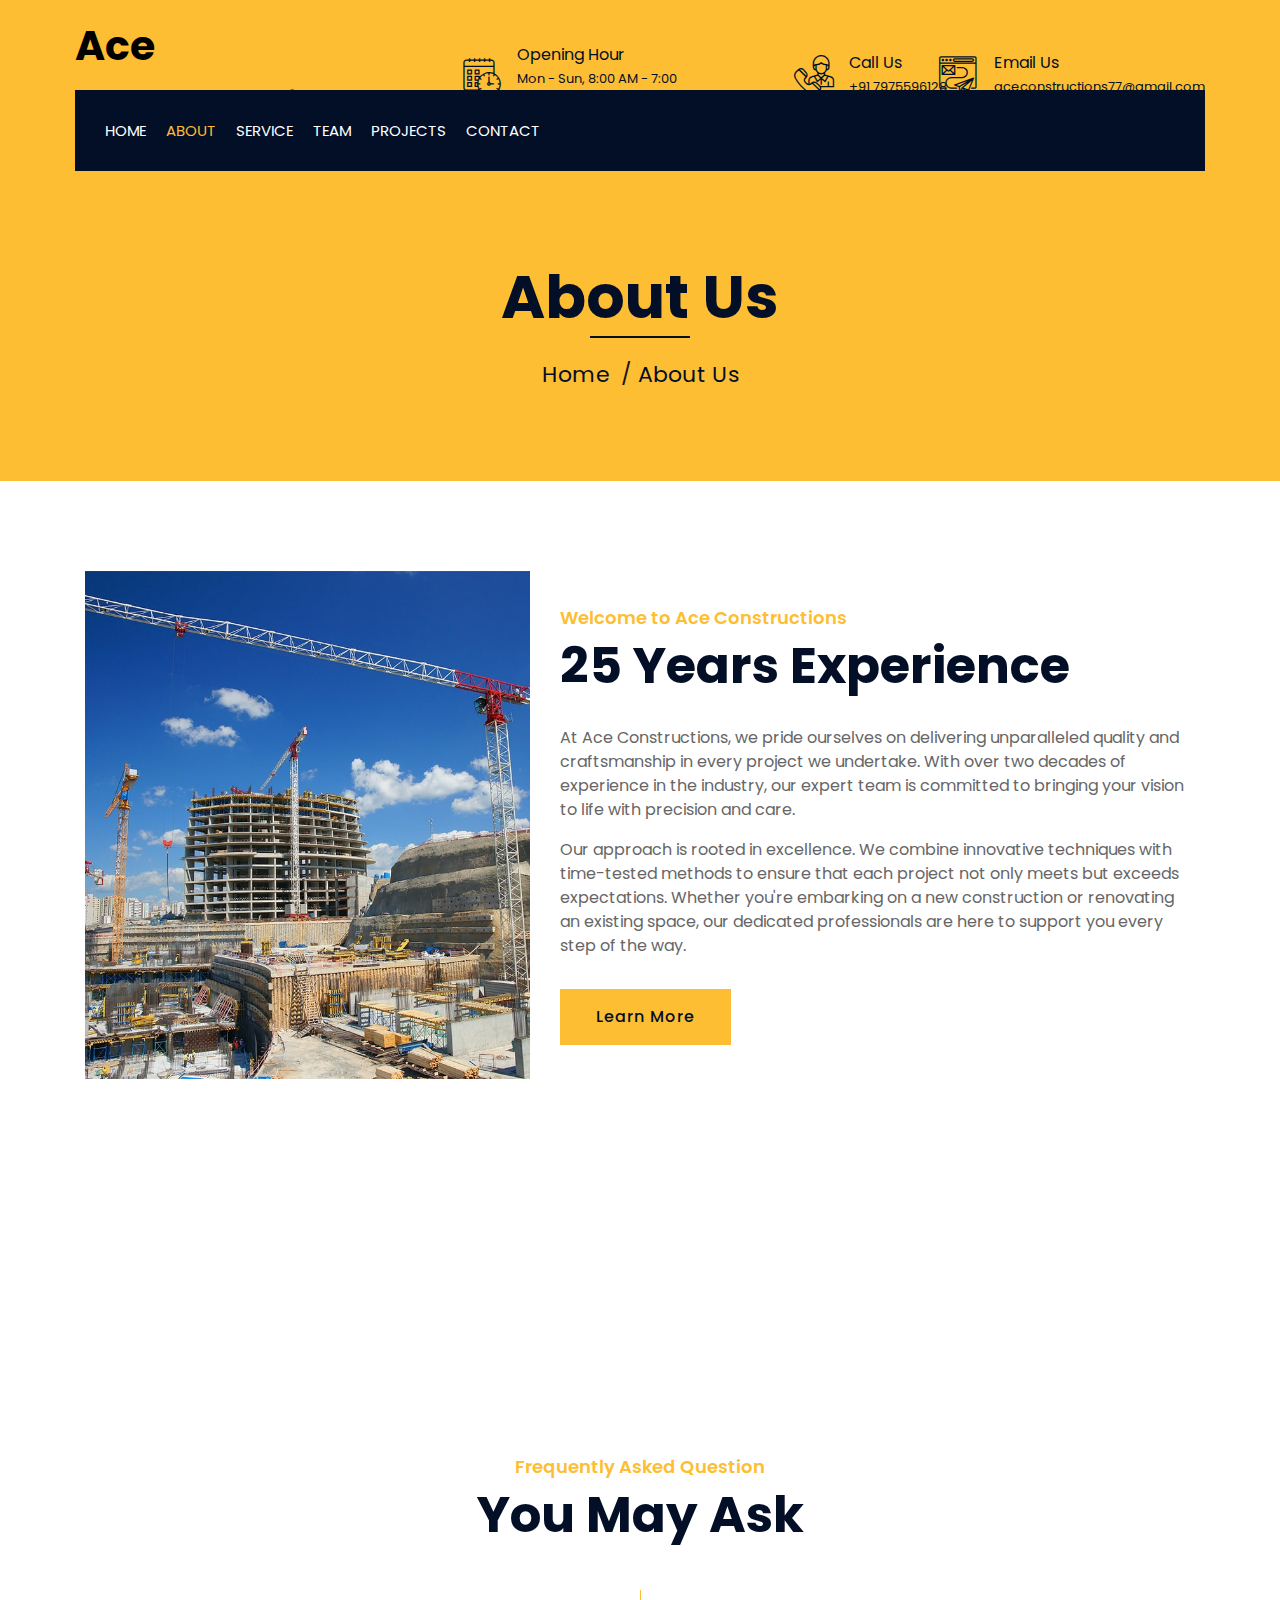
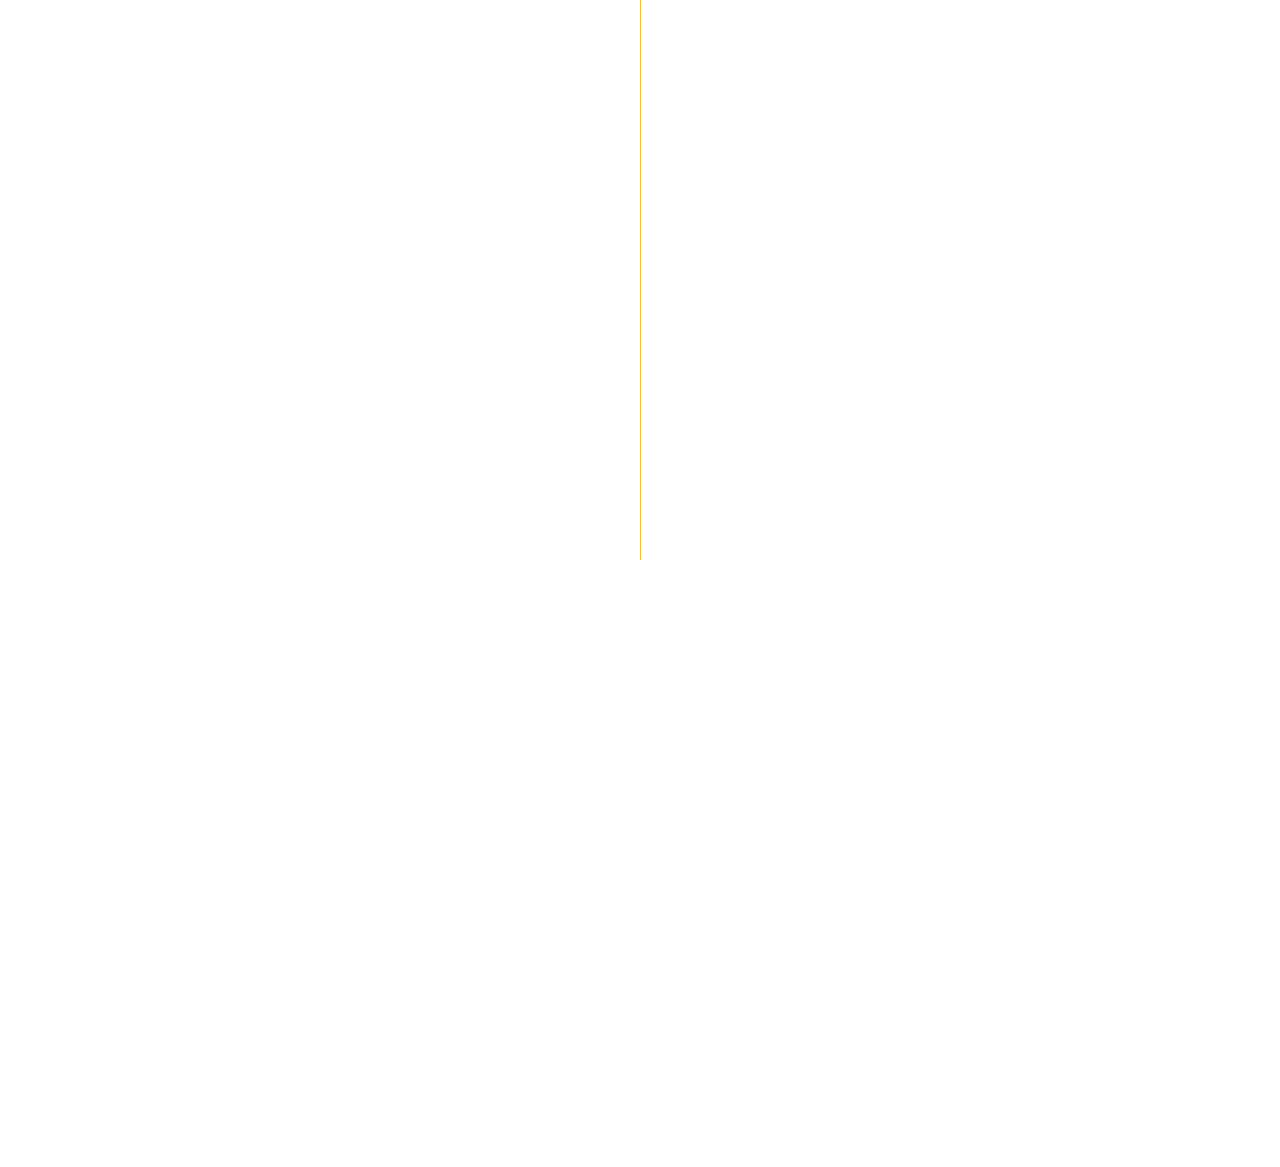
==== about.html @ d803da09 "project completed" ====
<!DOCTYPE html>
<html lang="en">
    <head>
        <meta charset="utf-8">
        <title>ACE - Constructions</title>
        <meta content="width=device-width, initial-scale=1.0" name="viewport">
        <meta content="Construction Company Website Template" name="keywords">
        <meta content="Construction Company Website Template" name="description">

        <!-- Favicon -->
        <link href="img/favicon.png" rel="icon">

        <!-- Google Font -->
        <link href="https://fonts.googleapis.com/css2?family=Poppins:wght@100;200;300;400;500;600;700;800;900&display=swap" rel="stylesheet">

        <!-- CSS Libraries -->
        <link href="https://stackpath.bootstrapcdn.com/bootstrap/4.4.1/css/bootstrap.min.css" rel="stylesheet">
        <link href="https://cdnjs.cloudflare.com/ajax/libs/font-awesome/5.10.0/css/all.min.css" rel="stylesheet">
        <link href="lib/flaticon/font/flaticon.css" rel="stylesheet"> 
        <link href="lib/animate/animate.min.css" rel="stylesheet">
        <link href="lib/owlcarousel/assets/owl.carousel.min.css" rel="stylesheet">
        <link href="lib/lightbox/css/lightbox.min.css" rel="stylesheet">
        <link href="lib/slick/slick.css" rel="stylesheet">
        <link href="lib/slick/slick-theme.css" rel="stylesheet">

        <!-- Template Stylesheet -->
        <link href="css/style.css" rel="stylesheet">
    </head>

    <body>
        <div class="wrapper">
            <!-- Top Bar Start -->
            <div class="top-bar">
                <div class="container-fluid">
                    <div class="row align-items-center">
                        <div class="col-lg-4 col-md-12">
                            <div class="logo">
                                <a href="index.html">
                                    <div class="ace-constructions">Ace Constructions</div>
                                    <!-- <img src="img/logo.jpg" alt="Logo"> -->
                                </a>
                            </div>
                        </div>
                        <div class="col-lg-8 col-md-7 d-none d-lg-block">
                            <div class="row">
                                <div class="col-4">
                                    <div class="top-bar-item">
                                        <div class="top-bar-icon">
                                            <i class="flaticon-calendar"></i>
                                        </div>
                                        <div class="top-bar-text">
                                            <h3>Opening Hour</h3>
                                            <p>Mon - Sun, 8:00 AM - 7:00 PM</p>
                                        </div>
                                    </div>
                                </div>
                                <div class="col-4">
                                    <div class="top-bar-item">
                                        <div class="top-bar-icon">
                                            <i class="flaticon-call"></i>
                                        </div>
                                        <div class="top-bar-text">
                                            <h3>Call Us</h3>
                                            <p>+91 7975596128</p>
                                        </div>
                                    </div>
                                </div>
                                <div class="col-4">
                                    <div class="top-bar-item">
                                        <div class="top-bar-icon">
                                            <i class="flaticon-send-mail"></i>
                                        </div>
                                        <div class="top-bar-text">
                                            <h3>Email Us</h3>
                                            <p>aceconstructions77@gmail.com</p>
                                        </div>
                                    </div>
                                </div>
                            </div>
                        </div>
                    </div>
                </div>
            </div>
            <!-- Top Bar End -->

            <!-- Nav Bar Start -->
            <div class="nav-bar">
                <div class="container-fluid">
                    <nav class="navbar navbar-expand-lg bg-dark navbar-dark">
                        <a href="#" class="navbar-brand">MENU</a>
                        <button type="button" class="navbar-toggler" data-toggle="collapse" data-target="#navbarCollapse">
                            <span class="navbar-toggler-icon"></span>
                        </button>

                        <div class="collapse navbar-collapse justify-content-between" id="navbarCollapse">
                            <div class="navbar-nav mr-auto">
                                <a href="index.html" class="nav-item nav-link">Home</a>
                                <a href="about.html" class="nav-item nav-link active">About</a>
                                <a href="service.html" class="nav-item nav-link">Service</a>
                                <a href="team.html" class="nav-item nav-link">Team</a>
                                <a href="portfolio.html" class="nav-item nav-link">Projects</a>
                                <a href="contact.html" class="nav-item nav-link">Contact</a>
                            </div>
                            
                        </div>
                    </nav>
                </div>
            </div>
            <!-- Nav Bar End -->
            
            
            <!-- Page Header Start -->
            <div class="page-header">
                <div class="container">
                    <div class="row">
                        <div class="col-12">
                            <h2>About Us</h2>
                        </div>
                        <div class="col-12">
                            <a href="">Home</a>
                            <a href="">About Us</a>
                        </div>
                    </div>
                </div>
            </div>
            <!-- Page Header End -->


            <!-- About Start -->
            <div class="about wow fadeInUp" data-wow-delay="0.1s">
                <div class="container">
                    <div class="row align-items-center">
                        <div class="col-lg-5 col-md-6">
                            <div class="about-img">
                                <img src="img/about.jpg" alt="Image">
                            </div>
                        </div>
                        <div class="col-lg-7 col-md-6">
                            <div class="section-header text-left">
                                <p>Welcome to Ace Constructions</p>
                                <h2>25 Years Experience</h2>
                            </div>
                            <div class="about-text">
                                <p>
                                    At Ace Constructions, we pride ourselves on delivering unparalleled quality and craftsmanship in every project we undertake. With over two decades of experience in the industry, our expert team is committed to bringing your vision to life with precision and care.
                                </p>
                                <p>
                                    Our approach is rooted in excellence. We combine innovative techniques with time-tested methods to ensure that each project not only meets but exceeds expectations. Whether you're embarking on a new construction or renovating an existing space, our dedicated professionals are here to support you every step of the way.
                                </p>
                                <a class="btn" href="">Learn More</a>
                            </div>
                        </div>
                    </div>
                </div>
            </div>
            <!-- About End -->
            
            
            <!-- Fact Start -->
            <div class="fact">
                <div class="container-fluid">
                    <div class="row counters">
                        <div class="col-md-6 fact-left wow slideInLeft">
                            <div class="row">
                                <div class="col-6">
                                    <div class="fact-icon">
                                        <i class="flaticon-worker"></i>
                                    </div>
                                    <div class="fact-text">
                                        <h2 data-toggle="counter-up">109</h2>
                                        <p>Expert Workers</p>
                                    </div>
                                </div>
                                <div class="col-6">
                                    <div class="fact-icon">
                                        <i class="flaticon-building"></i>
                                    </div>
                                    <div class="fact-text">
                                        <h2 data-toggle="counter-up">485</h2>
                                        <p>Happy Clients</p>
                                    </div>
                                </div>
                            </div>
                        </div>
                        <div class="col-md-6 fact-right wow slideInRight">
                            <div class="row">
                                <div class="col-6">
                                    <div class="fact-icon">
                                        <i class="flaticon-address"></i>
                                    </div>
                                    <div class="fact-text">
                                        <h2 data-toggle="counter-up">789</h2>
                                        <p>Completed Projects</p>
                                    </div>
                                </div>
                                <div class="col-6">
                                    <div class="fact-icon">
                                        <i class="flaticon-crane"></i>
                                    </div>
                                    <div class="fact-text">
                                        <h2 data-toggle="counter-up">890</h2>
                                        <p>Running Projects</p>
                                    </div>
                                </div>
                            </div>
                        </div>
                    </div>
                </div>
            </div>
            <!-- Fact End -->
            
            
            <!-- FAQs Start -->
            <div class="faqs">
                <div class="container">
                    <div class="section-header text-center">
                        <p>Frequently Asked Question</p>
                        <h2>You May Ask</h2>
                    </div>
                    <div class="row">
                        <div class="col-md-6">
                            <div id="accordion-1">
                                <div class="card wow fadeInLeft" data-wow-delay="0.1s">
                                    <div class="card-header">
                                        <a class="card-link collapsed" data-toggle="collapse" href="#collapseOne">
                                            What types of construction projects does Ace Constructions undertake?
                                        </a>
                                    </div>
                                    <div id="collapseOne" class="collapse" data-parent="#accordion-1">
                                        <div class="card-body">
                                            Ace Constructions specializes in residential, commercial, and industrial construction projects. We handle everything from new builds to renovations and remodeling.
                                        </div>
                                    </div>
                                </div>
                                <div class="card wow fadeInLeft" data-wow-delay="0.2s">
                                    <div class="card-header">
                                        <a class="card-link collapsed" data-toggle="collapse" href="#collapseTwo">
                                            How do I get started with Ace Constructions for my construction project?
                                        </a>
                                    </div>
                                    <div id="collapseTwo" class="collapse" data-parent="#accordion-1">
                                        <div class="card-body">
                                            Getting started is easy! Simply contact us through our website or give us a call. We'll schedule an initial consultation to discuss your project requirements, budget, and timeline.
                                        </div>
                                    </div>
                                </div>
                                <div class="card wow fadeInLeft" data-wow-delay="0.3s">
                                    <div class="card-header">
                                        <a class="card-link collapsed" data-toggle="collapse" href="#collapseThree">
                                            What sets Ace Constructions apart from other construction companies?
                                        </a>
                                    </div>
                                    <div id="collapseThree" class="collapse" data-parent="#accordion-1">
                                        <div class="card-body">
                                            Ace Constructions stands out for our commitment to quality, craftsmanship, and customer satisfaction. We bring over 25 years of experience, innovative solutions, and a dedicated team of professionals to every project.
                                        </div>
                                    </div>
                                </div>
                                <div class="card wow fadeInLeft" data-wow-delay="0.4s">
                                    <div class="card-header">
                                        <a class="card-link collapsed" data-toggle="collapse" href="#collapseFour">
                                            Do you provide free estimates?
                                        </a>
                                    </div>
                                    <div id="collapseFour" class="collapse" data-parent="#accordion-1">
                                        <div class="card-body">
                                            Yes, we offer free initial consultations and estimates for all projects. Our team will assess your needs, provide recommendations, and outline the scope of work and associated costs.
                                        </div>
                                    </div>
                                </div>
                                <div class="card wow fadeInLeft" data-wow-delay="0.5s">
                                    <div class="card-header">
                                        <a class="card-link collapsed" data-toggle="collapse" href="#collapseFive">
                                            How long does a typical construction project with Ace Constructions take?
                                        </a>
                                    </div>
                                    <div id="collapseFive" class="collapse" data-parent="#accordion-1">
                                        <div class="card-body">
                                            The timeline varies depending on the scope and complexity of the project. During our consultation, we'll provide a detailed project schedule to give you a clear timeline from start to finish.
                                        </div>
                                    </div>
                                </div>
                            </div>
                        </div>
                        <div class="col-md-6">
                            <div id="accordion-2">
                                <div class="card wow fadeInRight" data-wow-delay="0.1s">
                                    <div class="card-header">
                                        <a class="card-link collapsed" data-toggle="collapse" href="#collapseSix">
                                            What steps does Ace Constructions take to ensure safety on construction sites?
                                        </a>
                                    </div>
                                    <div id="collapseSix" class="collapse" data-parent="#accordion-2">
                                        <div class="card-body">
                                            Safety is our top priority. We adhere to strict safety protocols and regulations, conduct regular safety inspections, and provide ongoing training to our team to maintain a safe working environment.
                                        </div>
                                    </div>
                                </div>
                                <div class="card wow fadeInRight" data-wow-delay="0.2s">
                                    <div class="card-header">
                                        <a class="card-link collapsed" data-toggle="collapse" href="#collapseSeven">
                                            Can Ace Constructions assist with obtaining necessary permits and approvals?
                                        </a>
                                    </div>
                                    <div id="collapseSeven" class="collapse" data-parent="#accordion-2">
                                        <div class="card-body">
                                            Yes, we handle the entire permitting process on behalf of our clients. We work closely with local authorities to ensure all necessary permits and approvals are obtained before construction begins.
                                        </div>
                                    </div>
                                </div>
                                <div class="card wow fadeInRight" data-wow-delay="0.3s">
                                    <div class="card-header">
                                        <a class="card-link collapsed" data-toggle="collapse" href="#collapseEight">
                                            Does Ace Constructions offer warranty on construction work?
                                        </a>
                                    </div>
                                    <div id="collapseEight" class="collapse" data-parent="#accordion-2">
                                        <div class="card-body">
                                            Yes, we stand behind our workmanship. We offer a warranty on our construction projects to guarantee quality and address any issues that may arise post-completion.
                                        </div>
                                    </div>
                                </div>
                                <div class="card wow fadeInRight" data-wow-delay="0.4s">
                                    <div class="card-header">
                                        <a class="card-link collapsed" data-toggle="collapse" href="#collapseNine">
                                            What sustainable practices does Ace Constructions incorporate into construction projects?
                                        </a>
                                    </div>
                                    <div id="collapseNine" class="collapse" data-parent="#accordion-2">
                                        <div class="card-body">
                                            We prioritize sustainability by using eco-friendly building materials, implementing energy-efficient solutions, and promoting sustainable construction practices throughout our projects.
                                        </div>
                                    </div>
                                </div>
                                <div class="card wow fadeInRight" data-wow-delay="0.5s">
                                    <div class="card-header">
                                        <a class="card-link collapsed" data-toggle="collapse" href="#collapseTen">
                                            How can I stay informed about the progress of my construction project?
                                        </a>
                                    </div>
                                    <div id="collapseTen" class="collapse" data-parent="#accordion-2">
                                        <div class="card-body">
                                            We provide regular updates and open communication throughout the project. You'll have access to a project manager who will keep you informed about milestones, timelines, and any developments.
                                        </div>
                                    </div>
                                </div>
                            </div>
                        </div>
                    </div>
                </div>
            </div>
            <!-- FAQs End -->


            <!-- Footer Start -->
            <div class="footer wow fadeIn" data-wow-delay="0.3s">
                <div class="container">
                    <div class="row">
                        <div class="col-md-6 col-lg-3">
                            <div class="footer-contact">
                                <h2>Office Contact</h2>
                                <p><i class="fa fa-map-marker-alt"></i>Vijay Nagar, Hindalga, Belagavi, Karnataka - 591108</p>
                                <p><i class="fa fa-phone-alt"></i>+91 7975596128</p>
                                <p><i class="fa fa-envelope"></i>aceconstructions77.com</p>
                                <div class="footer-social">
                                    <a href=""><i class="fab fa-twitter"></i></a>
                                    <a href=""><i class="fab fa-facebook-f"></i></a>
                                    <a href=""><i class="fab fa-youtube"></i></a>
                                    <a href=""><i class="fab fa-instagram"></i></a>
                                    <a href=""><i class="fab fa-linkedin-in"></i></a>
                                </div>
                            </div>
                        </div>
                        <div class="col-md-6 col-lg-3">
                            <div class="footer-link">
                                <h2>Services Areas</h2>
                                <a href="">Building Construction</a>
                                <a href="">House Renovation</a>
                                <a href="">Architecture Design</a>
                                <a href="">Interior Design</a>
                                <a href="">Painting</a>
                            </div>
                        </div>
                        <div class="col-md-6 col-lg-3">
                            <div class="footer-link">
                                <h2>Useful Pages</h2>
                                <a href="">About Us</a>
                                <a href="">Contact Us</a>
                                <a href="">Our Team</a>
                                <a href="">Projects</a>
                                <a href="">Testimonial</a>
                            </div>
                        </div>
                        <div class="col-md-6 col-lg-3">
                            <div class="newsletter">
                                <h2>Newsletter</h2>
                                <p>
                                    Stay informed and inspired with our latest updates on innovative projects, industry trends, and expert insights delivered straight to your inbox.
                                </p>
                                <div class="form">
                                    <input class="form-control" placeholder="Email here">
                                    <button class="btn">Submit</button>
                                </div>
                            </div>
                        </div>
                    </div>
                </div>
                <div class="container footer-menu">
                    <div class="f-menu">
                        <a href="">Terms of use</a>
                        <a href="">Privacy policy</a>
                        <a href="">Cookies</a>
                        <a href="">Help</a>
                        <a href="">FQAs</a>
                    </div>
                </div>
                <div class="container copyright">
                    <div class="row">
                        <div class="col-md-6">
                            <p>&copy; <a href="#">Ace Builders</a>, All Right Reserved.</p>
                        </div>
						
						<!--/*** This template is free as long as you keep the footer author’s credit link/attribution link/backlink. If you'd like to use the template without the footer author’s credit link/attribution link/backlink, you can purchase the Credit Removal License from "https://htmlcodex.com/credit-removal". Thank you for your support. ***/-->
                        <div class="col-md-6">
                            <p>Developed By <a href="https://pavankumaruppar.tech" target="_blank">Pavankumar Uppar</a></p>
                        </div>
                    </div>
                </div>
            </div>
            <!-- Footer End -->

            <a href="#" class="back-to-top"><i class="fa fa-chevron-up"></i></a>
        </div>

        <!-- JavaScript Libraries -->
        <script src="https://code.jquery.com/jquery-3.4.1.min.js"></script>
        <script src="https://stackpath.bootstrapcdn.com/bootstrap/4.4.1/js/bootstrap.bundle.min.js"></script>
        <script src="lib/easing/easing.min.js"></script>
        <script src="lib/wow/wow.min.js"></script>
        <script src="lib/owlcarousel/owl.carousel.min.js"></script>
        <script src="lib/isotope/isotope.pkgd.min.js"></script>
        <script src="lib/lightbox/js/lightbox.min.js"></script>
        <script src="lib/waypoints/waypoints.min.js"></script>
        <script src="lib/counterup/counterup.min.js"></script>
        <script src="lib/slick/slick.min.js"></script>

        <!-- Template Javascript -->
        <script src="js/main.js"></script>
    </body>
</html>
---- lib/flaticon/font/flaticon.css ----
/*
  	Flaticon icon font: Flaticon
  	Creation date: 23/08/2020 07:24
  	*/

@font-face {
  font-family: "Flaticon";
  src: url("./Flaticon.eot");
  src: url("./Flaticon.eot?#iefix") format("embedded-opentype"),
       url("./Flaticon.woff2") format("woff2"),
       url("./Flaticon.woff") format("woff"),
       url("./Flaticon.ttf") format("truetype"),
       url("./Flaticon.svg#Flaticon") format("svg");
  font-weight: normal;
  font-style: normal;
}

@media screen and (-webkit-min-device-pixel-ratio:0) {
  @font-face {
    font-family: "Flaticon";
    src: url("./Flaticon.svg#Flaticon") format("svg");
  }
}

[class^="flaticon-"]:before, [class*=" flaticon-"]:before,
[class^="flaticon-"]:after, [class*=" flaticon-"]:after {   
  font-family: Flaticon;
        font-size: 20px;
font-style: normal;
margin-left: 20px;
}

.flaticon-concrete:before { content: "\f100"; }
.flaticon-worker:before { content: "\f101"; }
.flaticon-measure:before { content: "\f102"; }
.flaticon-building:before { content: "\f103"; }
.flaticon-brush:before { content: "\f104"; }
.flaticon-crane:before { content: "\f105"; }
.flaticon-call:before { content: "\f106"; }
.flaticon-calendar:before { content: "\f107"; }
.flaticon-send-mail:before { content: "\f108"; }
.flaticon-address:before { content: "\f109"; }
---- css/style.css ----
/*******************************/
/********* General CSS *********/
/*******************************/
body {
    color: #666666;
    background: #dddddd;
    font-family: 'Poppins', sans-serif;
    font-weight: 400;
}

h1,
h2, 
h3, 
h4,
h5, 
h6 {
    color: #030f27;
}

a {
    color: #666666;
    transition: .3s;
}

a:hover,
a:active,
a:focus {
    color: #fdbe33;
    outline: none;
    text-decoration: none;
}

.btn:focus {
    box-shadow: none;
}

.wrapper {
    position: relative;
    width: 100%;
    margin: 0 auto;
    background: #ffffff;
}

.back-to-top {
    position: fixed;
    display: none;
    background: #fdbe33;
    color: #121518;
    width: 44px;
    height: 44px;
    text-align: center;
    line-height: 1;
    font-size: 22px;
    right: 15px;
    bottom: 15px;
    transition: background 0.5s;
    z-index: 9;
}

.back-to-top:hover {
    color: #fdbe33;
    background: #121518;
}

.back-to-top i {
    padding-top: 10px;
}

.btn {
    transition: .3s;
}


/**********************************/
/********** Top Bar CSS ***********/
/**********************************/
.top-bar {
    position: relative;
    height: 90px;
    background: #fdbe33;
}

.top-bar .logo {
    padding: 15px 0;
    text-align: left;
    overflow: hidden;
}

.top-bar .logo h1 {
    margin: 0;
    color: #030f27;
    font-size: 60px;
    line-height: 60px;
    font-weight: 700;
}

.top-bar .logo img {
    max-width: 100%;
    max-height: 60px;
}

.top-bar .top-bar-item {
    display: flex;
    align-items: center;
    justify-content: flex-end;
}

.top-bar .top-bar-icon {
    width: 40px;
    display: flex;
    align-items: center;
    justify-content: center;
}

.top-bar .top-bar-icon [class^="flaticon-"]::before {
    margin: 0;
    color: #030f27;
    font-size: 40px;
}

.top-bar .top-bar-text {
    padding-left: 15px;
}

.top-bar .top-bar-text h3 {
    margin: 0 0 5px 0;
    color: #030f27;
    font-size: 16px;
    font-weight: 400;
}

.top-bar .top-bar-text p {
    margin: 0;
    color: #030f27;
    font-size: 13px;
    font-weight: 400;
}

@media (min-width: 992px) {
    .top-bar {
        padding: 0 60px;
    }
}

@media (max-width: 991.98px) {
    .top-bar .logo {
        text-align: center;
    }
}


/**********************************/
/*********** Nav Bar CSS **********/
/**********************************/
.ace-constructions {
    font-weight: bold;
    font-size: 41px;
    color: #000000;
    cursor: pointer;
}

.nav-bar {
    position: relative;
    background: #fdbe33;
    transition: .3s;
}

.nav-bar .container-fluid {
    padding: 0;
}

.nav-bar.nav-sticky {
    position: fixed;
    top: 0;
    width: 100%;
    
    box-shadow: 0 2px 5px rgba(0, 0, 0, .3);
    z-index: 999;
}

.nav-bar .navbar {
    height: 100%;
    background: #030f27 !important;
}

.navbar-dark .navbar-nav .nav-link,
.navbar-dark .navbar-nav .nav-link:focus,
.navbar-dark .navbar-nav .nav-link:hover,
.navbar-dark .navbar-nav .nav-link.active {
    padding: 10px 10px 8px 10px;
    color: #ffffff;
}

.navbar-dark .navbar-nav .nav-link:hover,
.navbar-dark .navbar-nav .nav-link.active {
    color: #fdbe33;
    transition: none;
}

.nav-bar .dropdown-menu {
    margin-top: 0;
    border: 0;
    border-radius: 0;
    background: #f8f9fa;
}

.nav-bar .btn {
    color: #ffffff;
    border: 2px solid #ffffff;
    border-radius: 0;
}

.nav-bar .btn:hover {
    color: #030f27;
    background: #fdbe33;
    border-color: #fdbe33;
}

@media (min-width: 992px) {
    .nav-bar {
        padding: 0 75px;
    }
    
    .nav-bar.nav-sticky {
        padding: 0;
    }
    
    .nav-bar .navbar {
        padding: 20px;
    }
    
    .nav-bar .navbar-brand {
        display: none;
    }
    
    .nav-bar a.nav-link {
        padding: 8px 15px;
        font-size: 15px;
        text-transform: uppercase;
    }
}

@media (max-width: 991.98px) {
    .nav-bar .navbar {
        padding: 15px;
    }
    
    .nav-bar a.nav-link {
        padding: 5px;
    }
    
    .nav-bar .dropdown-menu {
        box-shadow: none;
    }
    
    .nav-bar .btn {
        display: none;
    }
}


/*******************************/
/******** Carousel CSS *********/
/*******************************/
.carousel {
    position: relative;
    width: 100%;
    height: calc(100vh - 170px);
    min-height: 400px;
    margin: 0 auto;
    text-align: center;
    overflow: hidden;
}

.carousel .carousel-inner,
.carousel .carousel-item {
    position: relative;
    width: 100%;
    height: 100%;
}

.carousel .carousel-item img {
    width: 100%;
    height: 100%;
    object-fit: cover;
}

.carousel .carousel-item::after {
    position: absolute;
    content: "";
    width: 100%;
    height: 100%;
    top: 0;
    left: 0;
    background: rgba(0, 0, 0, .3);
    z-index: 1;
}

.carousel .carousel-caption {
    position: absolute;
    top: 0;
    bottom: 0;
    display: flex;
    align-items: center;
    justify-content: center;
    flex-direction: column;
    height: calc(100vh - 170px);
    min-height: 400px;
}

.carousel .carousel-caption p {
    color: #ffffff;
    font-size: 30px;
    margin-bottom: 15px;
    letter-spacing: 1px;
}

.carousel .carousel-caption h1 {
    color: #ffffff;
    font-size: 60px;
    font-weight: 700;
    margin-bottom: 35px;
}

.carousel .carousel-caption .btn {
    padding: 15px 35px;
    font-size: 18px;
    font-weight: 500;
    letter-spacing: 1px;
    text-transform: uppercase;
    color: #ffffff;
    background: transparent;
    border: 2px solid #ffffff;
    border-radius: 0;
    transition: .3s;
}

.carousel .carousel-caption .btn:hover {
    color: #030f27;
    background: #fdbe33;
    border-color: #fdbe33;
}

@media (max-width: 767.98px) {
    .carousel .carousel-caption h1 {
        font-size: 40px;
        font-weight: 700;
    }
    
    .carousel .carousel-caption p {
        font-size: 20px;
    }
    
    .carousel .carousel-caption .btn {
        padding: 12px 30px;
        font-size: 18px;
        font-weight: 500;
        letter-spacing: 0;
    }
}

@media (max-width: 575.98px) {
    .carousel .carousel-caption h1 {
        font-size: 30px;
        font-weight: 500;
    }
    
    .carousel .carousel-caption p {
        font-size: 16px;
    }
    
    .carousel .carousel-caption .btn {
        padding: 10px 25px;
        font-size: 16px;
        font-weight: 400;
        letter-spacing: 0;
    }
}

.carousel .animated {
    -webkit-animation-duration: 1.5s;
    animation-duration: 1.5s;
}


/*******************************/
/******* Page Header CSS *******/
/*******************************/
.page-header {
    position: relative;
    margin-bottom: 45px;
    padding: 90px 0;
    text-align: center;
    background: #fdbe33;
}

.page-header h2 {
    position: relative;
    color: #030f27;
    font-size: 60px;
    font-weight: 700;
    margin-bottom: 20px;
    padding-bottom: 5px;
}

.page-header h2::after {
    position: absolute;
    content: "";
    width: 100px;
    height: 2px;
    left: calc(50% - 50px);
    bottom: 0;
    background: #030f27;
}

.page-header a {
    position: relative;
    padding: 0 12px;
    font-size: 22px;
    color: #030f27;
}

.page-header a:hover {
    color: #ffffff;
}

.page-header a::after {
    position: absolute;
    content: "/";
    width: 8px;
    height: 8px;
    top: -2px;
    right: -7px;
    text-align: center;
    color: #121518;
}

.page-header a:last-child::after {
    display: none;
}

@media (max-width: 991.98px) {
    .page-header {
        padding: 60px 0;
    }
    
    .page-header h2 {
        font-size: 45px;
    }
    
    .page-header a {
        font-size: 20px;
    }
}

@media (max-width: 767.98px) {
    .page-header {
        padding: 45px 0;
    }
    
    .page-header h2 {
        font-size: 35px;
    }
    
    .page-header a {
        font-size: 18px;
    }
}


/*******************************/
/******* Section Header ********/
/*******************************/
.section-header {
    position: relative;
    width: 100%;
    margin-bottom: 45px;
}

.section-header p {
    color: #fdbe33;
    font-size: 18px;
    font-weight: 600;
    margin-bottom: 5px;
}

.section-header h2 {
    margin: 0;
    position: relative;
    font-size: 50px;
    font-weight: 700;
}

@media (max-width: 767.98px) {
    .section-header h2 {
        font-size: 30px;
    }
}


/*******************************/
/********* Feature CSS *********/
/*******************************/
.feature {
    position: relative;
    margin-bottom: 45px;
}

.feature .col-md-12 {
    background: #030f27;
}
    
.feature .col-md-12:nth-child(2n) {
    color: #030f27;
    background: #fdbe33;
}

.feature .feature-item {
    min-height: 250px;
    padding: 30px;
    display: flex;
    align-items: center;
    justify-content: flex-start;
}

.feature .feature-icon {
    position: relative;
    width: 60px;
    display: flex;
    align-items: center;
    justify-content: center;
}

.feature .feature-icon::before {
    position: absolute;
    content: "";
    width: 80px;
    height: 80px;
    top: -20px;
    left: -10px;
    border: 2px dotted #ffffff;
    border-radius: 60px;
    z-index: 1;
}

.feature .feature-icon::after {
    position: absolute;
    content: "";
    width: 79px;
    height: 79px;
    top: -18px;
    left: -9px;
    background: #030f27;
    border-radius: 60px;
    z-index: 2;
}

.feature .col-md-12:nth-child(2n) .feature-icon::after {
    background: #fdbe33;
}

.feature .feature-icon [class^="flaticon-"]::before {
    position: relative;
    margin: 0;
    color: #fdbe33;
    font-size: 60px;
    line-height: 60px;
    z-index: 3;
}

.feature .feature-text {
    padding-left: 30px;
}

.feature .feature-text h3 {
    margin: 0 0 10px 0;
    color: #fdbe33;
    font-size: 25px;
    font-weight: 600;
}

.feature .feature-text p {
    margin: 0;
    color: #fdbe33;
    font-size: 18px;
    font-weight: 400;
}

.feature .col-md-12:nth-child(2n) [class^="flaticon-"]::before,
.feature .col-md-12:nth-child(2n) h3,
.feature .col-md-12:nth-child(2n) p {
    color: #030f27;
}


/*******************************/
/********** About CSS **********/
/*******************************/
.about {
    position: relative;
    width: 100%;
    padding: 45px 0;
}

.about .section-header {
    margin-bottom: 30px;
}

.about .about-img {
    position: relative;
    height: 100%;
}

.about .about-img img {
    width: 100%;
    height: 100%;
    object-fit: cover;
}

.about .about-text p {
    font-size: 16px;
}

.about .about-text a.btn {
    position: relative;
    margin-top: 15px;
    padding: 15px 35px;
    font-size: 16px;
    font-weight: 500;
    letter-spacing: 1px;
    color: #030f27;
    border-radius: 0;
    background: #fdbe33;
    transition: .3s;
}

.about .about-text a.btn:hover {
    color: #fdbe33;
    background: #030f27;
}

@media (max-width: 767.98px) {
    .about .about-img {
        margin-bottom: 30px;
        height: auto;
    }
}


/*******************************/
/********** Fact CSS ***********/
/*******************************/
.fact {
    position: relative;
    width: 100%;
    padding: 45px 0;
}

.fact .col-6 {
    display: flex;
    align-items: flex-start;
}

.fact .fact-icon {
    position: relative;
    margin: 7px 15px 0 15px;
    width: 60px;
    display: flex;
    align-items: center;
    justify-content: center;
}

.fact .fact-icon [class^="flaticon-"]::before {
    margin: 0;
    font-size: 60px;
    line-height: 60px;
    background-image: linear-gradient(#ffffff, #fdbe33);
    -webkit-background-clip: text;
    -webkit-text-fill-color: transparent;
}

.fact .fact-right .fact-icon [class^="flaticon-"]::before {
    background-image: linear-gradient(#ffffff, #030f27);
}

.fact .fact-left,
.fact .fact-right {
    padding-top: 60px;
    padding-bottom: 60px;
}

.fact .fact-text h2 {
    font-size: 35px;
    font-weight: 700;
}

.fact .fact-text p {
    margin: 0;
    font-size: 16px;
    font-weight: 600;
    text-transform: uppercase;
}

.fact .fact-left {
    color: #fdbe33;
    background: #030f27;
}

.fact .fact-right {
    color: #030f27;
    background: #fdbe33;
}

.fact .fact-left h2 {
    color: #fdbe33;
}


/*******************************/
/********* Service CSS *********/
/*******************************/
.service {
    position: relative;
    width: 100%;
    padding: 45px 0 15px 0;
}

.service .service-item {
    position: relative;
    width: 100%;
    text-align: center;
    margin-bottom: 30px;
}

.service .service-img {
    position: relative;
    overflow: hidden;
}

.service .service-img img {
    width: 100%;
}

.service .service-overlay {
    position: absolute;
    width: 100%;
    height: 100%;
    top: 0;
    left: 0;
    padding: 30px;
    display: flex;
    align-items: center;
    justify-content: center;
    background: rgba(3, 15, 39, .7);
    transition: .5s;
    opacity: 0;
}

.service .service-item:hover .service-overlay {
    opacity: 1;
}

.service .service-overlay p {
    margin: 0;
    color: #ffffff;
}

.service .service-text {
    display: flex;
    align-items: center;
    height: 60px;
    background: #030f27;
    overflow: hidden;
    white-space: nowrap;
    text-overflow: ellipsis;
}

.service .service-text h3 {
    margin: 0;
    padding: 0 15px 0 25px;
    width: calc(100% - 60px);
    font-size: 20px;
    font-weight: 700;
    color: #fdbe33;
    text-align: left;
    overflow: hidden;
    white-space: nowrap;
    text-overflow: ellipsis;
}

.service .service-item a.btn {
    width: 60px;
    height: 60px;
    padding: 3px 0 0 3px;
    display: flex;
    align-items: center;
    justify-content: center;
    font-size: 60px;
    line-height: 60px;
    font-weight: 100;
    color: #030f27;
    background: #fdbe33;
    border-radius: 0;
    transition: .3s;
}

.service .service-item:hover a.btn {
    color: #ffffff;
}


/*******************************/
/********** Video CSS **********/
/*******************************/
.video {
    position: relative;
    margin: 45px 0;
    height: 100%;
    min-height: 500px;
    background: linear-gradient(rgba(3, 15, 39, .9), rgba(3, 15, 39, .9)), url(../img/carousel-1.jpg);
    background-attachment: fixed;
    background-position: center;
    background-repeat: no-repeat;
    background-size: cover;
}

.video .btn-play {
    position: absolute;
    z-index: 1;
    top: 50%;
    left: 50%;
    transform: translateX(-50%) translateY(-50%);
    box-sizing: content-box;
    display: block;
    width: 32px;
    height: 44px;
    border-radius: 50%;
    border: none;
    outline: none;
    padding: 18px 20px 18px 28px;
}

.video .btn-play:before {
    content: "";
    position: absolute;
    z-index: 0;
    left: 50%;
    top: 50%;
    transform: translateX(-50%) translateY(-50%);
    display: block;
    width: 100px;
    height: 100px;
    background: #fdbe33;
    border-radius: 50%;
    animation: pulse-border 1500ms ease-out infinite;
}

.video .btn-play:after {
    content: "";
    position: absolute;
    z-index: 1;
    left: 50%;
    top: 50%;
    transform: translateX(-50%) translateY(-50%);
    display: block;
    width: 100px;
    height: 100px;
    background: #fdbe33;
    border-radius: 50%;
    transition: all 200ms;
}

.video .btn-play:hover:after {
    background-color: darken(#fdbe33, 10%);
}

.video .btn-play img {
    position: relative;
    z-index: 3;
    max-width: 100%;
    width: auto;
    height: auto;
}

.video .btn-play span {
    display: block;
    position: relative;
    z-index: 3;
    width: 0;
    height: 0;
    border-left: 32px solid #030f27;
    border-top: 22px solid transparent;
    border-bottom: 22px solid transparent;
}

@keyframes pulse-border {
  0% {
    transform: translateX(-50%) translateY(-50%) translateZ(0) scale(1);
    opacity: 1;
  }
  100% {
    transform: translateX(-50%) translateY(-50%) translateZ(0) scale(1.5);
    opacity: 0;
  }
}

#videoModal .modal-dialog {
    position: relative;
    max-width: 800px;
    margin: 60px auto 0 auto;
}

#videoModal .modal-body {
    position: relative;
    padding: 0px;
}

#videoModal .close {
    position: absolute;
    width: 30px;
    height: 30px;
    right: 0px;
    top: -30px;
    z-index: 999;
    font-size: 30px;
    font-weight: normal;
    color: #ffffff;
    background: #000000;
    opacity: 1;
}


/*******************************/
/*********** Team CSS **********/
/*******************************/
.team {
    position: relative;
    width: 100%;
    padding: 45px 0 15px 0;
}

.team .team-item {
    position: relative;
    margin-bottom: 30px;
    overflow: hidden;
}

.team .team-img {
    position: relative;
}

.team .team-img img {
    width: 100%;
}

.team .team-text {
    position: relative;
    padding: 25px 15px;
    text-align: center;
    background: #030f27;
    transition: .5s;
}

.team .team-text h2 {
    font-size: 20px;
    font-weight: 600;
    color: #fdbe33;
    transition: .5s;
}

.team .team-text p {
    margin: 0;
    color: #ffffff;
}

.team .team-item:hover .team-text {
    background: #fdbe33;
}

.team .team-item:hover .team-text h2 {
    color: #030f27;
    letter-spacing: 1px;
}

.team .team-social {
    position: absolute;
    width: 100px;
    top: 0;
    left: -50px;
    display: flex;
    flex-direction: column;
    font-size: 0;
}

.team .team-social a {
    position: relative;
    left: 0;
    width: 50px;
    height: 50px;
    display: flex;
    align-items: center;
    justify-content: center;
    font-size: 18px;
    color: #ffffff;
}

.team .team-item:hover .team-social a:first-child {
    background: #00acee;
    left: 50px;
    transition: .3s 0s;
}

.team .team-item:hover .team-social a:nth-child(2) {
    background: #3b5998;
    left: 50px;
    transition: .3s .1s;
}

.team .team-item:hover .team-social a:nth-child(3) {
    background: #0e76a8;
    left: 50px;
    transition: .3s .2s;
}

.team .team-item:hover .team-social a:nth-child(4) {
    background: #3f729b;
    left: 50px;
    transition: .3s .3s;
}


/*******************************/
/*********** FAQs CSS **********/
/*******************************/
.faqs {
    position: relative;
    width: 100%;
    padding: 45px 0;
}

.faqs .row {
    position: relative;
}

.faqs .row::after {
    position: absolute;
    content: "";
    width: 1px;
    height: 100%;
    top: 0;
    left: calc(50% - .5px);
    background: #fdbe33;
}

.faqs #accordion-1 {
    padding-right: 15px;
}

.faqs #accordion-2 {
    padding-left: 15px;
}

@media(max-width: 767.98px) {
    .faqs .row::after {
        display: none;
    }
    
    .faqs #accordion-1,
    .faqs #accordion-2 {
        padding: 0;
    }
    
    .faqs #accordion-2 {
        padding-top: 15px;
    }
}

.faqs .card {
    margin-bottom: 15px;
    border: none;
    border-radius: 0;
}

.faqs .card:last-child {
    margin-bottom: 0;
}

.faqs .card-header {
    padding: 0;
    border: none;
    background: #ffffff;
}

.faqs .card-header a {
    display: block;
    padding: 10px 25px;
    width: 100%;
    color: #121518;
    font-size: 16px;
    line-height: 40px;
    border: 1px solid rgba(0, 0, 0, .1);
    transition: .5s;
}

.faqs .card-header [data-toggle="collapse"][aria-expanded="true"] {
    background: #fdbe33;
}

.faqs .card-header [data-toggle="collapse"]:after {
    font-family: 'font Awesome 5 Free';
    content: "\f067";
    float: right;
    color: #fdbe33;
    font-size: 12px;
    font-weight: 900;
    transition: .5s;
}

.faqs .card-header [data-toggle="collapse"][aria-expanded="true"]:after {
    font-family: 'font Awesome 5 Free';
    content: "\f068";
    float: right;
    color: #030f27;
    font-size: 12px;
    font-weight: 900;
    transition: .5s;
}

.faqs .card-body {
    padding: 20px 25px;
    font-size: 16px;
    background: #ffffff;
    border: 1px solid rgba(0, 0, 0, .1);
    border-top: none;
}


/*******************************/
/******* Testimonial CSS *******/
/*******************************/
.testimonial {
    position: relative;
    margin: 45px 0;
    padding: 90px 0;
    text-align: center;
    background: linear-gradient(rgba(3, 15, 39, .9), rgba(3, 15, 39, .9)), url(../img/carousel-1.jpg);
    background-attachment: fixed;
    background-position: center;
    background-repeat: no-repeat;
    background-size: cover;
}

.testimonial .container {
    max-width: 760px;
}

.about-page .testimonial {
    padding-bottom: 90px;
}

.testimonial .testimonial-slider-nav {
    position: relative;
    width: 300px;
    margin: 0 auto;
}

.testimonial .testimonial-slider-nav .slick-slide {
    position: relative;
    opacity: 0;
    transition: .5s;
}

.testimonial .testimonial-slider-nav .slick-active {
    opacity: 1;
    transform: scale(1.3);
}

.testimonial .testimonial-slider-nav .slick-center {
    transform: scale(1.8);
    z-index: 1;
}

.testimonial .testimonial-slider-nav .slick-slide img {
    position: relative;
    display: block;
    margin-top: 37px;
    width: 100%;
    height: auto;
    border-radius: 100px;
}

.testimonial .testimonial-slider {
    position: relative;
    margin-top: 15px;
    padding-top: 50px;
}

.testimonial .testimonial-slider::before {
    position: absolute;
    content: "";
    width: 60px;
    height: 50px;
    top: 0;
    left: calc(50% - 30px);
    background: url(../img/quote.png) top center no-repeat;
}

.testimonial .testimonial-slider h3 {
    color: #fdbe33;
    font-size: 22px;
    font-weight: 700;
}

.testimonial .testimonial-slider h4 {
    font-size: 14px;
    font-weight: 300;
    color: #ffffff;
    font-style: italic;
    margin-bottom: 10px;
}

.testimonial .testimonial-slider p {
    color: #ffffff;
    font-size: 16px;
    font-weight: 300;
    margin: 0;
}


/*******************************/
/*********** Blog CSS **********/
/*******************************/
.blog {
    position: relative;
    width: 100%;
    padding: 45px 0 15px 0;
}

.blog .blog-item {
    position: relative;
    width: 100%;
    text-align: center;
    margin-bottom: 30px;
}

.blog .blog-img {
    position: relative;
    overflow: hidden;
}

.blog .blog-img img {
    width: 100%;
}

.blog .blog-title {
    display: flex;
    align-items: center;
    height: 60px;
    background: #030f27;
    overflow: hidden;
    white-space: nowrap;
    text-overflow: ellipsis;
}

.blog .blog-title h3 {
    margin: 0;
    padding: 0 15px 0 25px;
    width: calc(100% - 60px);
    font-size: 18px;
    font-weight: 700;
    color: #fdbe33;
    text-align: left;
    overflow: hidden;
    white-space: nowrap;
    text-overflow: ellipsis;
}

.blog .blog-title a.btn {
    width: 60px;
    height: 60px;
    padding: 3px 0 0 3px;
    display: flex;
    align-items: center;
    justify-content: center;
    font-size: 60px;
    line-height: 60px;
    font-weight: 100;
    color: #030f27;
    background: #fdbe33;
    border-radius: 0;
    transition: .3s;
}

.blog .blog-item:hover a.btn {
    color: #ffffff;
}

.blog .blog-meta {
    position: relative;
    padding: 25px 0 10px 0;
    background: #f3f6ff;
}

.blog .blog-meta::after {
    position: absolute;
    content: "";
    width: 100px;
    height: 1px;
    left: calc(50% - 50px);
    bottom: 0;
    background: #fdbe33;
}

.blog .blog-meta p {
    display: inline-block;
    margin: 0;
    padding: 0 3px;
    font-size: 14px;
    font-weight: 300;
    font-style: italic;
    color: #666666;
}

.blog .blog-meta p a {
    margin-left: 5px;
    font-style: normal;
}

.blog .blog-text {
    padding: 10px 25px 25px 25px;
    background: #f3f6ff;
}

.blog .blog-text p {
    margin: 0;
    font-size: 16px;
}

.blog .pagination .page-link {
    color: #030f27;
    border-radius: 0;
    border-color: #fdbe33;
}

.blog .pagination .page-link:hover,
.blog .pagination .page-item.active .page-link {
    color: #fdbe33;
    background: #030f27;
}

.blog .pagination .disabled .page-link {
    color: #999999;
}


/*******************************/
/******* Single Post CSS *******/
/*******************************/
.single {
    position: relative;
    padding: 45px 0;
}

.single .single-content {
    position: relative;
    margin-bottom: 30px;
    overflow: hidden;
}

.single .single-content img {
    margin-bottom: 20px;
    width: 100%;
}

.single .single-tags {
    margin: -5px -5px 41px -5px;
    font-size: 0;
}

.single .single-tags a {
    margin: 5px;
    display: inline-block;
    padding: 7px 15px;
    font-size: 14px;
    font-weight: 400;
    color: #666666;
    border: 1px solid #dddddd;
}

.single .single-tags a:hover {
    color: #fdbe33;
    background: #030f27;
}

.single .single-bio {
    margin-bottom: 45px;
    padding: 30px;
    background: #f3f6ff;
    display: flex;
}

.single .single-bio-img {
    width: 100%;
    max-width: 100px;
}

.single .single-bio-img img {
    width: 100%;
}

.single .single-bio-text {
    padding-left: 30px;
}

.single .single-bio-text h3 {
    font-size: 20px;
    font-weight: 700;
}

.single .single-bio-text p {
    margin: 0;
}

.single .single-related {
    margin-bottom: 45px;
}

.single .single-related h2 {
    font-size: 30px;
    font-weight: 700;
    margin-bottom: 25px;
}

.single .related-slider {
    position: relative;
    margin: 0 -15px;
    width: calc(100% + 30px);
}

.single .related-slider .post-item {
    margin: 0 15px;
}

.single .post-item {
    display: flex;
    align-items: center;
    margin-bottom: 15px;
}

.single .post-item .post-img {
    width: 100%;
    max-width: 80px;
}

.single .post-item .post-img img {
    width: 100%;
}

.single .post-item .post-text {
    padding-left: 15px;
}

.single .post-item .post-text a {
    font-size: 16px;
    font-weight: 400;
}

.single .post-item .post-meta {
    display: flex;
    margin-top: 8px;
}

.single .post-item .post-meta p {
    display: inline-block;
    margin: 0;
    padding: 0 3px;
    font-size: 14px;
    font-weight: 300;
    font-style: italic;
}

.single .post-item .post-meta p a {
    margin-left: 5px;
    font-size: 14px;
    font-weight: 300;
    font-style: normal;
}

.single .related-slider .owl-nav {
    position: absolute;
    width: 90px;
    top: -55px;
    right: 15px;
    display: flex;
}

.single .related-slider .owl-nav .owl-prev,
.single .related-slider .owl-nav .owl-next {
    margin-left: 15px;
    width: 30px;
    height: 30px;
    display: flex;
    align-items: center;
    justify-content: center;
    color: #030f27;
    background: #fdbe33;
    font-size: 16px;
    transition: .3s;
}

.single .related-slider .owl-nav .owl-prev:hover,
.single .related-slider .owl-nav .owl-next:hover {
    color: #fdbe33;
    background: #030f27;
}

.single .single-comment {
    position: relative;
    margin-bottom: 45px;
}

.single .single-comment h2 {
    font-size: 30px;
    font-weight: 700;
    margin-bottom: 25px;
}

.single .comment-list {
    list-style: none;
    padding: 0;
}

.single .comment-child {
    list-style: none;
}

.single .comment-body {
    display: flex;
    margin-bottom: 30px;
}

.single .comment-img {
    width: 60px;
}

.single .comment-img img {
    width: 100%;
}

.single .comment-text {
    padding-left: 15px;
    width: calc(100% - 60px);
}

.single .comment-text h3 {
    font-size: 18px;
    font-weight: 600;
    margin-bottom: 3px;
}

.single .comment-text span {
    display: block;
    font-size: 14px;
    font-weight: 300;
    margin-bottom: 5px;
}

.single .comment-text .btn {
    padding: 3px 10px;
    font-size: 14px;
    color: #030f27;
    background: #dddddd;
    border-radius: 0;
}

.single .comment-text .btn:hover {
    background: #fdbe33;
}

.single .comment-form {
    position: relative;
}

.single .comment-form h2 {
    font-size: 30px;
    font-weight: 700;
    margin-bottom: 25px;
}

.single .comment-form form {
    padding: 30px;
    background: #f3f6ff;
}

.single .comment-form form .form-group:last-child {
    margin: 0;
}

.single .comment-form input,
.single .comment-form textarea {
    border-radius: 0;
}

.single .comment-form .btn {
    padding: 15px 30px;
    color: #030f27;
    background: #fdbe33;
}

.single .comment-form .btn:hover {
    color: #fdbe33;
    background: #030f27;
}


/**********************************/
/*********** Sidebar CSS **********/
/**********************************/
.sidebar {
    position: relative;
    width: 100%;
}

@media(max-width: 991.98px) {
    .sidebar {
        margin-top: 45px;
    }
}

.sidebar .sidebar-widget {
    position: relative;
    margin-bottom: 45px;
}

.sidebar .sidebar-widget .widget-title {
    position: relative;
    margin-bottom: 30px;
    padding-bottom: 5px;
    font-size: 30px;
    font-weight: 700;
}

.sidebar .sidebar-widget .widget-title::after {
    position: absolute;
    content: "";
    width: 60px;
    height: 2px;
    bottom: 0;
    left: 0;
    background: #fdbe33;
}

.sidebar .sidebar-widget .search-widget {
    position: relative;
}

.sidebar .search-widget input {
    height: 50px;
    border: 1px solid #dddddd;
    border-radius: 0;
}

.sidebar .search-widget input:focus {
    box-shadow: none;
}

.sidebar .search-widget .btn {
    position: absolute;
    top: 6px;
    right: 15px;
    height: 40px;
    padding: 0;
    font-size: 25px;
    color: #fdbe33;
    background: none;
    border-radius: 0;
    border: none;
    transition: .3s;
}

.sidebar .search-widget .btn:hover {
    color: #030f27;
}

.sidebar .sidebar-widget .recent-post {
    position: relative;
}

.sidebar .sidebar-widget .tab-post {
    position: relative;
}

.sidebar .tab-post .nav.nav-pills .nav-link {
    color: #fdbe33;
    background: #030f27;
    border-radius: 0;
}

.sidebar .tab-post .nav.nav-pills .nav-link:hover,
.sidebar .tab-post .nav.nav-pills .nav-link.active {
    color: #030f27;
    background: #fdbe33;
}

.sidebar .tab-post .tab-content {
    padding: 15px 0 0 0;
    background: transparent;
}

.sidebar .tab-post .tab-content .container {
    padding: 0;
}

.sidebar .sidebar-widget .category-widget {
    position: relative;
}

.sidebar .category-widget ul {
    margin: 0;
    padding: 0;
    list-style: none;
}

.sidebar .category-widget ul li {
    margin: 0 0 12px 22px; 
}

.sidebar .category-widget ul li:last-child {
    margin-bottom: 0; 
}

.sidebar .category-widget ul li a {
    display: inline-block;
    line-height: 23px;
}

.sidebar .category-widget ul li::before {
    position: absolute;
    content: '\f105';
    font-family: 'Font Awesome 5 Free';
    font-weight: 900;
    color: #fdbe33;
    left: 1px;
}

.sidebar .category-widget ul li span {
    display: inline-block;
    float: right;
}

.sidebar .sidebar-widget .tag-widget {
    position: relative;
    margin: -5px -5px;
}

.single .tag-widget a {
    margin: 5px;
    display: inline-block;
    padding: 7px 15px;
    font-size: 14px;
    font-weight: 400;
    color: #666666;
    border: 1px solid #dddddd;
}

.single .tag-widget a:hover {
    color: #fdbe33;
    background: #030f27;
}

.sidebar .image-widget {
    display: block;
    width: 100%;
    overflow: hidden;
}

.sidebar .image-widget img {
    max-width: 100%;
    transition: .3s;
}

.sidebar .image-widget img:hover {
    transform: scale(1.1);
}


/*******************************/
/******** Portfolio CSS ********/
/*******************************/
.portfolio {
    position: relative;
    padding: 45px 0;
}

.portfolio #portfolio-flters {
    padding: 0;
    margin: -15px 0 25px 0;
    list-style: none;
    font-size: 0;
    text-align: center;
}

.portfolio #portfolio-flters li,
.portfolio .load-more .btn {
    cursor: pointer;
    display: inline-block;
    margin: 5px;
    padding: 8px 15px;
    color: #030f27;
    font-size: 14px;
    font-weight: 500;
    text-transform: uppercase;
    border-radius: 0;
    background: #fdbe33;
    border: none;
    transition: .3s;
}

.portfolio #portfolio-flters li:hover,
.portfolio #portfolio-flters li.filter-active {
    background: #030f27;
    color: #fdbe33;
}

.portfolio .load-more {
    text-align: center;
}

.portfolio .load-more .btn {
    padding: 15px 35px;
    font-size: 16px;
    transition: .3s;
}

.portfolio .load-more .btn:hover {
    color: #fdbe33;
    background: #030f27;
}

.portfolio .portfolio-warp {
    position: relative;
    width: 100%;
    text-align: center;
    margin-bottom: 30px;
}

.portfolio .portfolio-img {
    position: relative;
    overflow: hidden;
}

.portfolio .portfolio-img img {
    width: 100%;
    transition: .3s;
}

.portfolio .portfolio-item:hover img {
    transform: scale(1.1);
}

.portfolio .portfolio-overlay {
    position: absolute;
    width: 100%;
    height: 100%;
    top: 0;
    left: 0;
    padding: 30px;
    display: flex;
    align-items: center;
    justify-content: center;
    background: rgba(3, 15, 39, .7);
    transition: .5s;
    opacity: 0;
}

.portfolio .portfolio-warp:hover .portfolio-overlay {
    opacity: 1;
}

.portfolio .portfolio-overlay p {
    margin: 0;
    color: #ffffff;
}

.portfolio .portfolio-text {
    display: flex;
    align-items: center;
    height: 60px;
    background: #030f27;
    overflow: hidden;
    white-space: nowrap;
    text-overflow: ellipsis;
}

.portfolio .portfolio-text h3 {
    margin: 0;
    padding: 0 15px 0 25px;
    width: calc(100% - 60px);
    font-size: 20px;
    font-weight: 700;
    color: #fdbe33;
    text-align: center;
    overflow: hidden;
    white-space: nowrap;
    text-overflow: ellipsis;
}

.portfolio .portfolio-warp a.btn {
    width: 60px;
    height: 60px;
    padding: 3px 0 0 3px;
    display: flex;
    align-items: center;
    justify-content: center;
    font-size: 60px;
    line-height: 60px;
    font-weight: 100;
    color: #030f27;
    background: #ffffff;
    border-radius: 0;
    transition: .3s;
}

.portfolio .portfolio-warp:hover a.btn {
    color: #ffffff;
    background: #fdbe33;
}


/*******************************/
/********* Contact CSS *********/
/*******************************/
.contact {
    position: relative;
    width: 100%;
    padding: 45px 0;
}

.contact .col-md-6 {
    padding-top: 30px;
    padding-bottom: 30px;
}

.contact .col-md-6:first-child {
    background: #030f27;
}

.contact .col-md-6:last-child {
    background: #fdbe33;
}

.contact .contact-info {
    position: relative;
    width: 100%;
    padding: 0 15px;
}

.contact .contact-item {
    position: relative;
    margin-bottom: 30px;
    padding: 30px;
    display: flex;
    align-items: flex-start;
    flex-direction: row;
    border: 1px solid rgba(256, 256, 256, .2);
}

.contact .contact-item [class^="flaticon-"]::before {
    margin: 0;
    color: #fdbe33;
    font-size: 40px;
}

.contact .contact-text {
    position: relative;
    width: auto;
    padding-left: 20px;
}

.contact .contact-text h2 {
    color: #fdbe33;
    font-size: 20px;
    font-weight: 600;
}

.contact .contact-text p {
    margin: 0;
    color: #ffffff;
    font-size: 16px;
}

.contact .contact-item:last-child {
    margin-bottom: 0;
}

.contact .contact-form {
    position: relative;
    padding: 0 15px;
}

.contact .contact-form input {
    color: #ffffff;
    height: 40px;
    border-radius: 0;
    border-width: 1px;
    border-color: rgba(256, 256, 256, .4);
    background: transparent;
}

.contact .contact-form textarea {
    color: #ffffff;
    height: 185px;
    border-radius: 0;
    border-width: 1px;
    border-color: rgba(256, 256, 256, .4);
    background: transparent;
}

.contact .contact-form input:focus,
.contact .contact-form textarea {
    box-shadow: none;
}

.contact .contact-form .form-control::placeholder {
  color: #ffffff;
  opacity: 1;
}

.contact .contact-form .form-control::-ms-input-placeholder {
  color: #ffffff;
}

.contact .contact-form .form-control::-ms-input-placeholder {
  color: #ffffff;
}

.contact .contact-form .btn {
    padding: 16px 30px;
    font-size: 16px;
    font-weight: 600;
    color: #fdbe33;
    background: #030f27;
    border: none;
    border-radius: 0;
    transition: .3s;
}

.contact .contact-form .btn:hover {
    color: #030f27;
    background: #ffffff;
}

.contact .help-block ul {
    margin: 0;
    padding: 0;
    list-style-type: none;
}


/*******************************/
/********* Footer CSS **********/
/*******************************/
.footer {
    position: relative;
    margin-top: 45px;
    padding-top: 90px;
    background: #030f27;
    color: #ffffff;
}

.footer .footer-contact,
.footer .footer-link,
.footer .newsletter {
    position: relative;
    margin-bottom: 45px;
}

.footer h2 {
    position: relative;
    margin-bottom: 20px;
    padding-bottom: 10px;
    font-size: 20px;
    font-weight: 600;
    color: #fdbe33;
}

.footer h2::after {
    position: absolute;
    content: "";
    width: 60px;
    height: 2px;
    left: 0;
    bottom: 0;
    background: #fdbe33;
}

.footer .footer-link a {
    display: block;
    margin-bottom: 10px;
    color: #ffffff;
    transition: .3s;
}

.footer .footer-link a::before {
    position: relative;
    content: "\f105";
    font-family: "Font Awesome 5 Free";
    font-weight: 900;
    margin-right: 10px;
}

.footer .footer-link a:hover {
    color: #fdbe33;
    letter-spacing: 1px;
}

.footer .footer-contact p i {
    width: 25px;
}

.footer .footer-social {
    position: relative;
    margin-top: 20px;
}

.footer .footer-social a {
    display: inline-block;
    width: 40px;
    height: 40px;
    padding: 7px 0;
    text-align: center;
    border: 1px solid rgba(256, 256, 256, .3);
    border-radius: 60px;
    transition: .3s;
}

.footer .footer-social a i {
    font-size: 15px;
    color: #ffffff;
}

.footer .footer-social a:hover {
    background: #fdbe33;
    border-color: #fdbe33;
}

.footer .footer-social a:hover i {
    color: #030f27;
}

.footer .newsletter .form {
    position: relative;
    max-width: 400px;
    margin: 0 auto;
}

.footer .newsletter input {
    height: 50px;
    border: 2px solid #121518;
    border-radius: 0;
}

.footer .newsletter .btn {
    position: absolute;
    top: 5px;
    right: 5px;
    height: 40px;
    padding: 8px 10px;
    font-size: 14px;
    font-weight: 500;
    text-transform: uppercase;
    color: #fdbe33;
    background: #121518;
    border-radius: 0;
    border: 2px solid #fdbe33;
    transition: .3s;
}

.footer .newsletter .btn:hover {
    color: #121518;
    background: #fdbe33;
}

.footer .footer-menu .f-menu {
    position: relative;
    padding: 15px 0;
    font-size: 0;
    text-align: center;
    border-top: 1px solid rgba(256, 256, 256, .1);
    border-bottom: 1px solid rgba(256, 256, 256, .1);
}

.footer .footer-menu .f-menu a {
    color: #ffffff;
    font-size: 16px;
    margin-right: 15px;
    padding-right: 15px;
    border-right: 1px solid rgba(255, 255, 255, .1);
}

.footer .footer-menu .f-menu a:hover {
    color: #fdbe33;
}

.footer .footer-menu .f-menu a:last-child {
    margin-right: 0;
    padding-right: 0;
    border-right: none;
}


.footer .copyright {
    padding: 30px 15px;
}

.footer .copyright p {
    margin: 0;
    color: #ffffff;
}

.footer .copyright .col-md-6:last-child p {
    text-align: right;
}

.footer .copyright p a {
    color: #fdbe33;
    font-weight: 500;
    letter-spacing: 1px;
}

.footer .copyright p a:hover {
    color: #ffffff;
}

@media (max-width: 768px) {
    .footer .copyright p,
    .footer .copyright .col-md-6:last-child p {
        margin: 5px 0;
        text-align: center;
    }
}
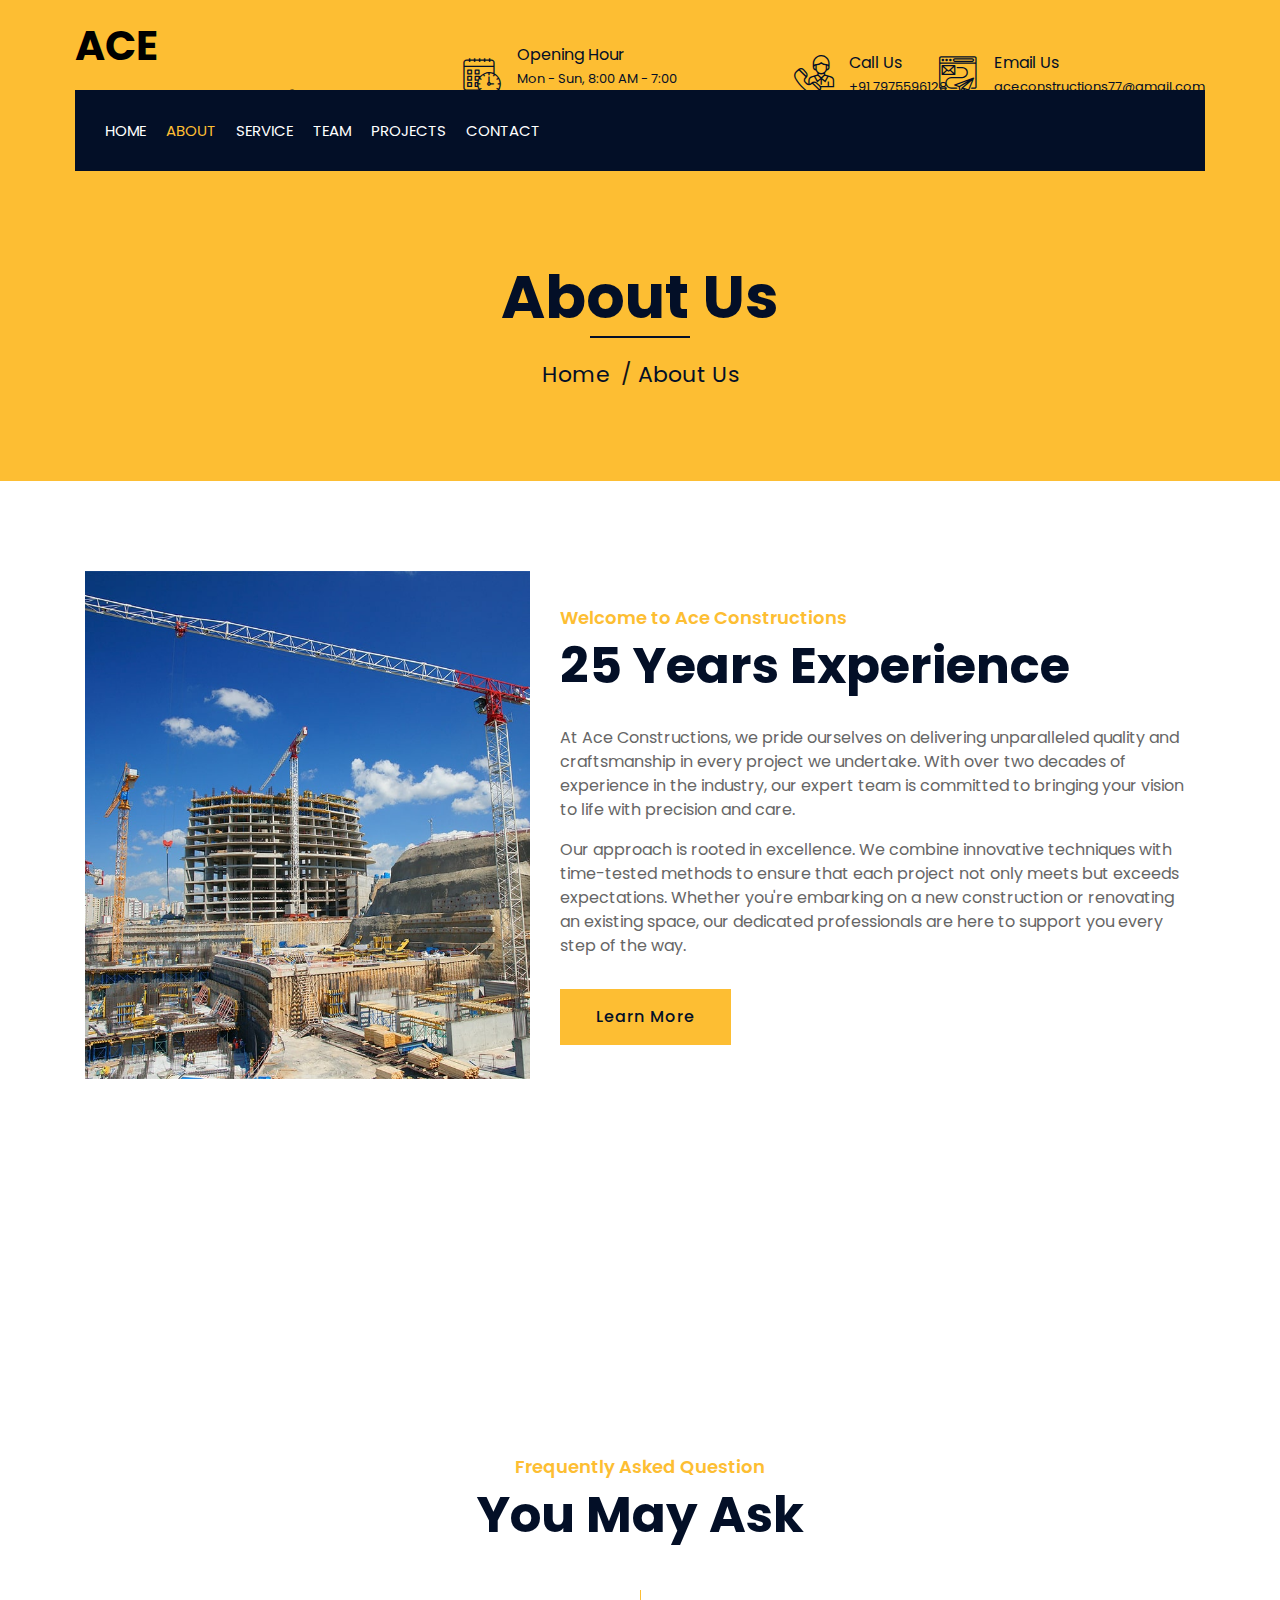
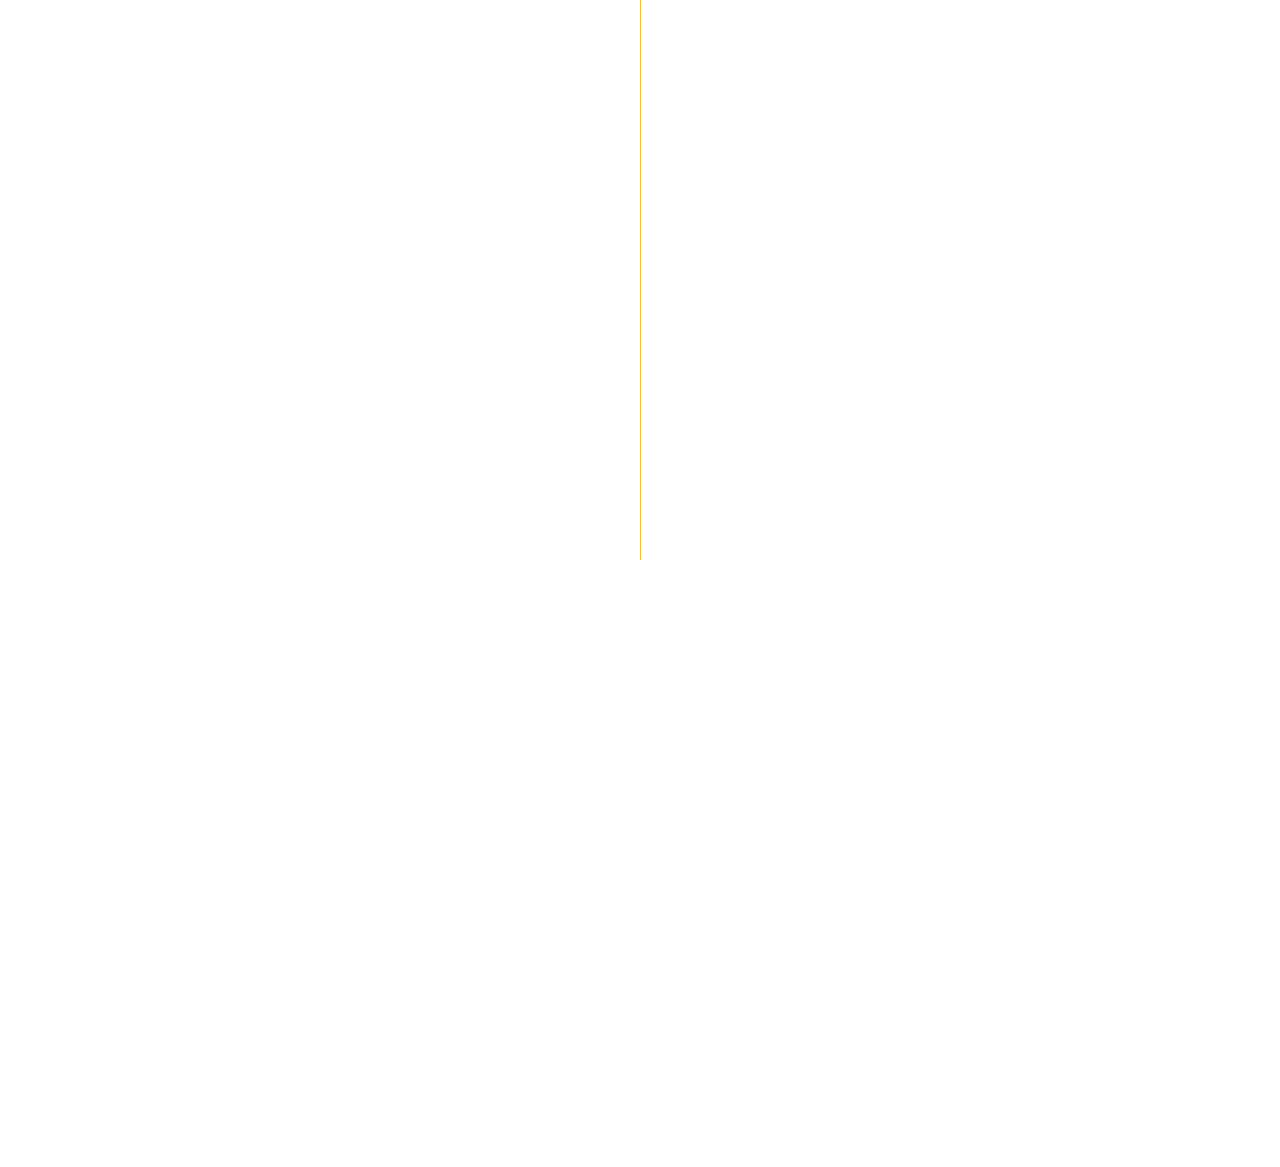
==== commit fae51a4e: "some changes" ====
--- a/about.html
+++ b/about.html
@@ -4,8 +4,8 @@
         <meta charset="utf-8">
         <title>ACE - Constructions</title>
         <meta content="width=device-width, initial-scale=1.0" name="viewport">
-        <meta content="Construction Company Website Template" name="keywords">
-        <meta content="Construction Company Website Template" name="description">
+        <meta content="ACE Construction Company" name="keywords">
+        <meta content="At ACE Constructions, we turn your visions into reality. With a legacy of over 25 years in the industry, our team of expert engineers and craftsmen is dedicated to delivering top-notch construction, renovation, and design services. From residential homes to commercial projects, our commitment to quality and customer satisfaction is the cornerstone of our success. Trust ACE Constructions to bring precision, innovation, and excellence to every project we undertake." name="description">
 
         <!-- Favicon -->
         <link href="img/favicon.png" rel="icon">
@@ -36,7 +36,7 @@
                         <div class="col-lg-4 col-md-12">
                             <div class="logo">
                                 <a href="index.html">
-                                    <div class="ace-constructions">Ace Constructions</div>
+                                    <div class="ace-constructions">ACE Constructions</div>
                                     <!-- <img src="img/logo.jpg" alt="Logo"> -->
                                 </a>
                             </div>
